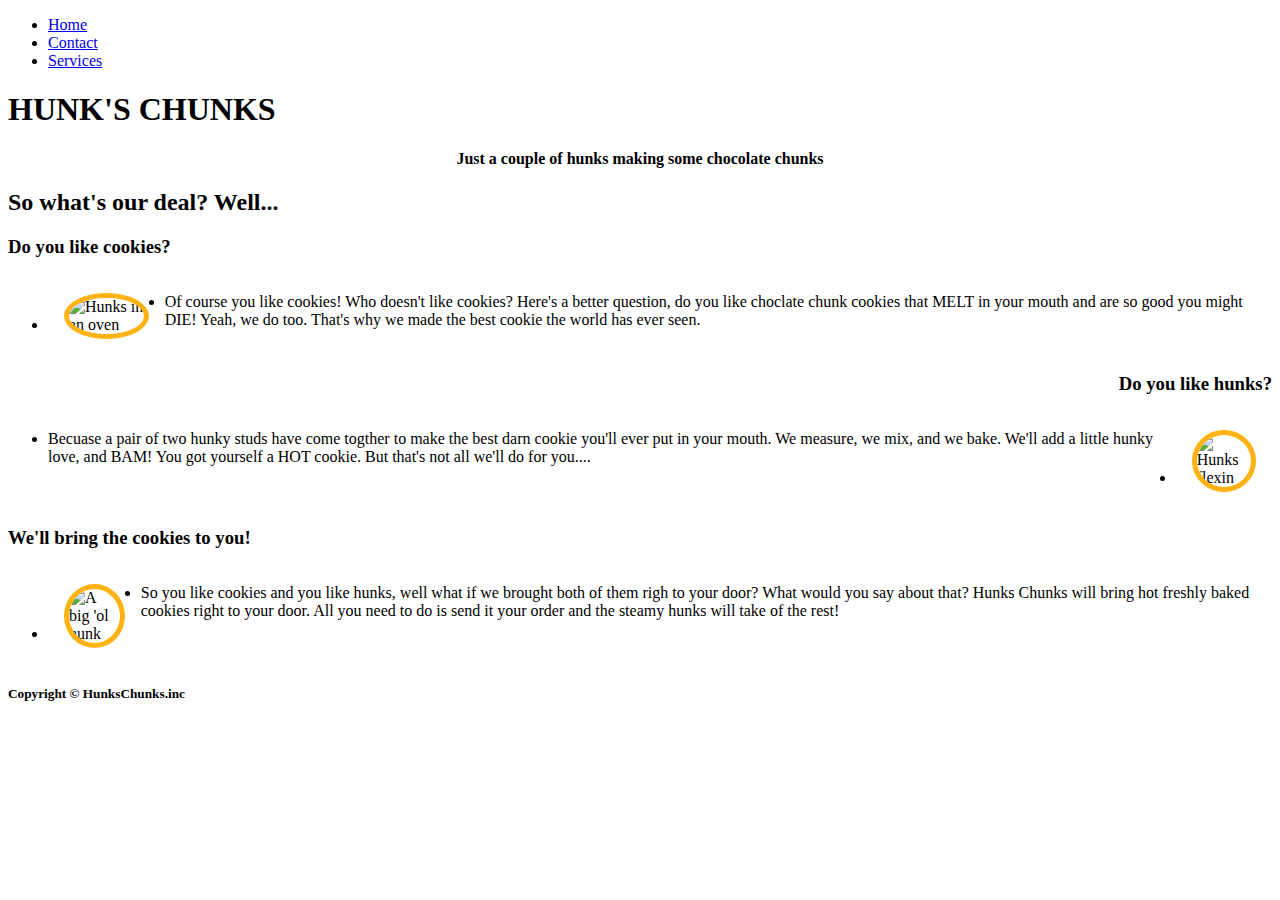
==== hunks.html @ 30c85416 "Add files via upload" ====
<!DOCTYPE html>
<html>
  <head>
    <title>Hunk's Chunks Cookies</title>
    <meta name="viewport" content="width=device-width, initial-scale=1.0">
    <link rel="stylesheet" href="./index.css">
    <link rel="preconnect" href="https://fonts.googleapis.com">
    <link rel="preconnect" href="https://fonts.gstatic.com" crossorigin>
    <link href="https://fonts.googleapis.com/css2?family=Rubik+Dirt&display=swap" rel="stylesheet">

    <style>
      img {
        border-radius: 50%;
        margin: 1em;
        height: 300px;
        border: 5px solid;
        border-color: #feb312;
      }
    </style>
  </head>
  <body>
    <div class="header">
      <nav>
        <ul class="list">
          <li class="list-item"><a href="./index.html" class="nav-link">Home</a></li>
          <li class="list-item"><a href="./contact.html" class="nav-link">Contact</a></li>
          <li class="list-item"><a href="./services.html" class="nav-link">Services</a></li>
        </ul>
      </nav>
    </div>
    <div class="company-name">
      <div>
        <h1>HUNK'S CHUNKS</h1>
        <h4 style="text-align: center; position: relative;">Just a couple of hunks making some chocolate chunks</h4>
        </div>
    </div>

    <div class="main-info">
      <h2>So what's our deal? Well...</h2>
      <div class="info-box" style="text-align: left;">
        <h3>Do you like cookies?</h3>
        <ul style="display: flex; flex-direction: row;">
          <li>
            <img  src="./pictures/oven.jpg" alt="Hunks in an oven">
          </li>
          <li>
            <p class="text-info">Of course you like cookies! Who doesn't like cookies? Here's a better question, 
              do you like choclate chunk cookies that MELT in your mouth and are so good you might 
              DIE! Yeah, we do too. That's why we made the best cookie the world has ever seen.</p>
            </li>
        </ul>
      </div>
      
      <div class="info-box">
        <h3 style="text-align: right;">Do you like hunks?</h3>
        <ul style="display: flex; flex-direction: row;">
          <li>
            <p class="text-info">Becuase a pair of two hunky studs have come togther to make the best darn cookie 
              you'll ever put in your mouth. We measure, we mix, and we bake. We'll add a little hunky 
              love, and BAM! You got yourself a HOT cookie. But that's not all we'll do for you....</p>
   </li>
          <li>
            <img src="./pictures/hunks_chunks_logo_mini2.jpg" alt="Hunks flexin" style="margin-left: 1em">
          </li>
        </ul>
      </div>
      
      <div class="info-box">
        <h3 style="text-align: left;">We'll bring the cookies to you!</h3>
        <ul style="display: flex; flex-direction: row;">
          <li>
            <img src="./pictures/fudge.jpg" alt="A big 'ol hunk">
          </li>
          <li>
            <p class="text-info">So you like cookies and you like hunks, well what if we brought both of them righ to your door? What would you say about that? Hunks Chunks will bring hot freshly baked cookies right to your door. All you need to do is send it your order and the steamy hunks will take of the rest!</p>
          </li>
        </ul>
      </div>
    </div>
      
    </div>

    <footer class="footer">
      <h5>Copyright &copy; HunksChunks.inc </h5>
    </footer>
  </body>
</html>
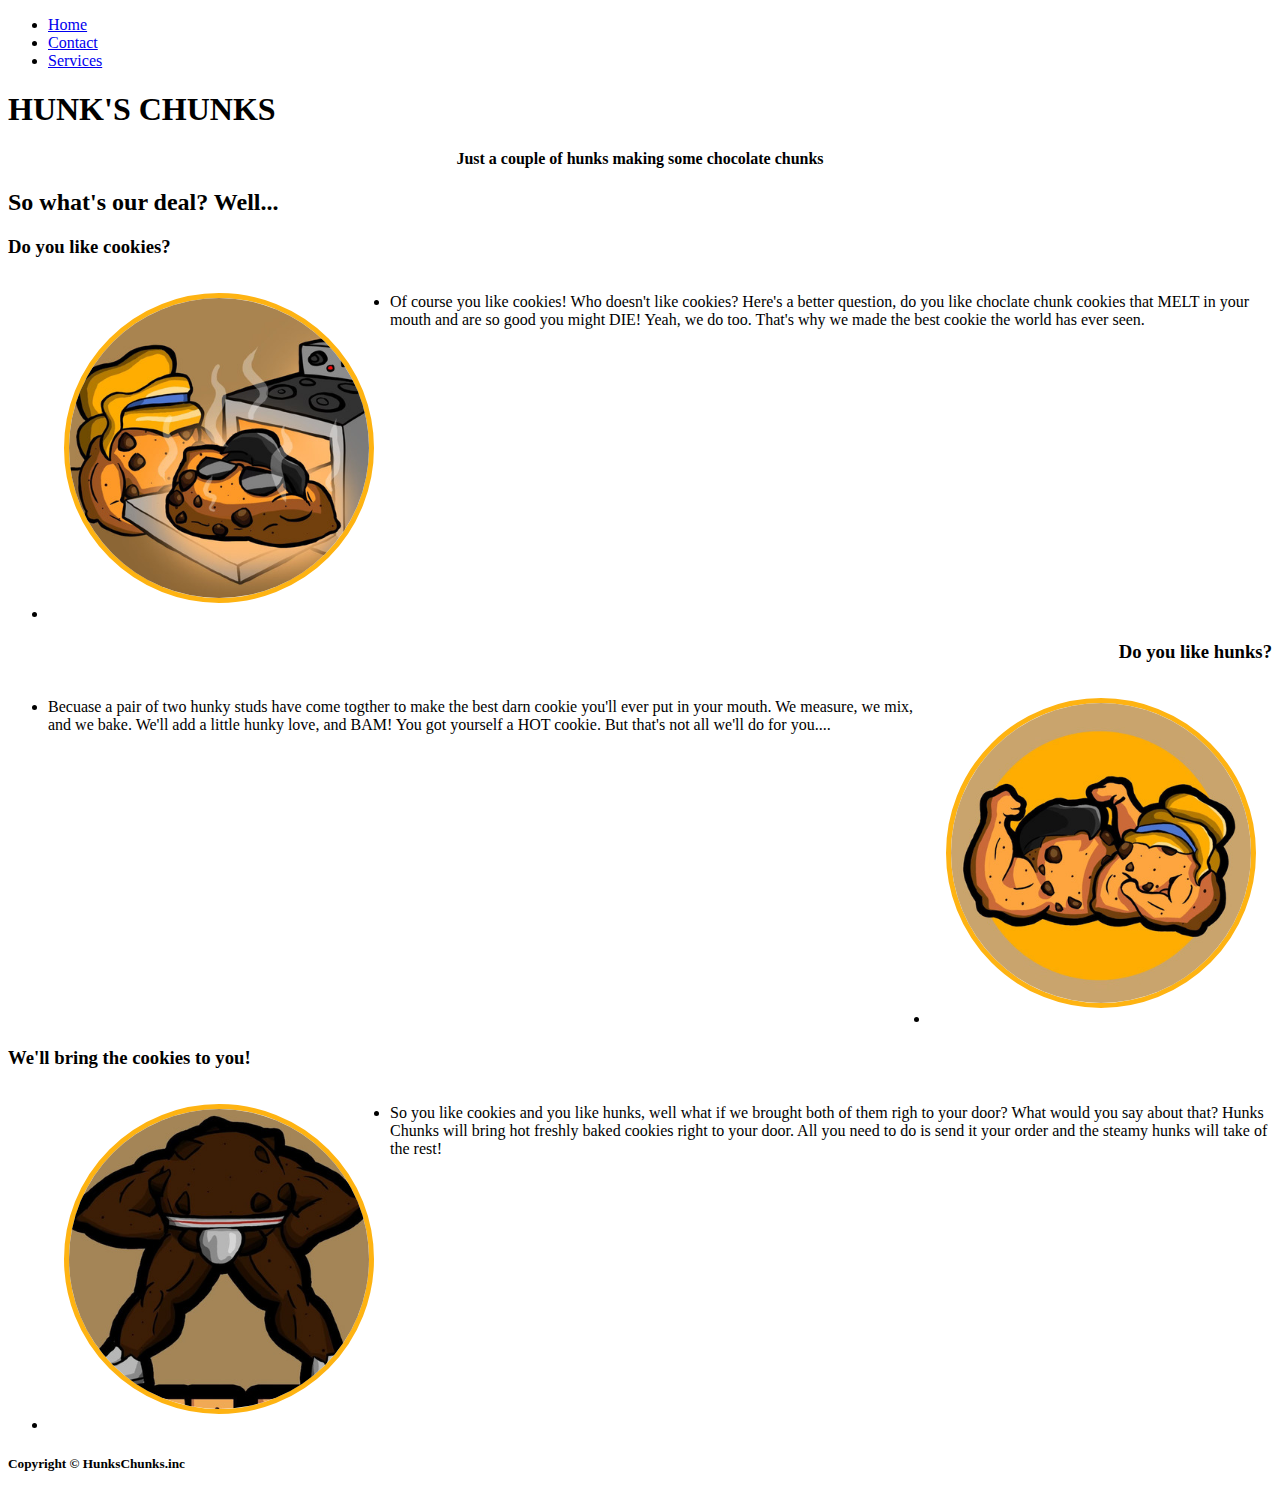
==== commit aec31d55: "Updated links to photos" ====
--- a/hunks.html
+++ b/hunks.html
@@ -41,7 +41,7 @@
         <h3>Do you like cookies?</h3>
         <ul style="display: flex; flex-direction: row;">
           <li>
-            <img  src="./pictures/oven.jpg" alt="Hunks in an oven">
+            <img  src="./Images/oven.jpg" alt="Hunks in an oven">
           </li>
           <li>
             <p class="text-info">Of course you like cookies! Who doesn't like cookies? Here's a better question, 
@@ -60,7 +60,7 @@
               love, and BAM! You got yourself a HOT cookie. But that's not all we'll do for you....</p>
    </li>
           <li>
-            <img src="./pictures/hunks_chunks_logo_mini2.jpg" alt="Hunks flexin" style="margin-left: 1em">
+            <img src="./Images/hunks_chunks_logo_mini2.jpg" alt="Hunks flexin" style="margin-left: 1em">
           </li>
         </ul>
       </div>
@@ -69,7 +69,7 @@
         <h3 style="text-align: left;">We'll bring the cookies to you!</h3>
         <ul style="display: flex; flex-direction: row;">
           <li>
-            <img src="./pictures/fudge.jpg" alt="A big 'ol hunk">
+            <img src="./Images/fudge.jpg" alt="A big 'ol hunk">
           </li>
           <li>
             <p class="text-info">So you like cookies and you like hunks, well what if we brought both of them righ to your door? What would you say about that? Hunks Chunks will bring hot freshly baked cookies right to your door. All you need to do is send it your order and the steamy hunks will take of the rest!</p>
@@ -85,4 +85,4 @@
     </footer>
   </body>
 </html>
-           +           
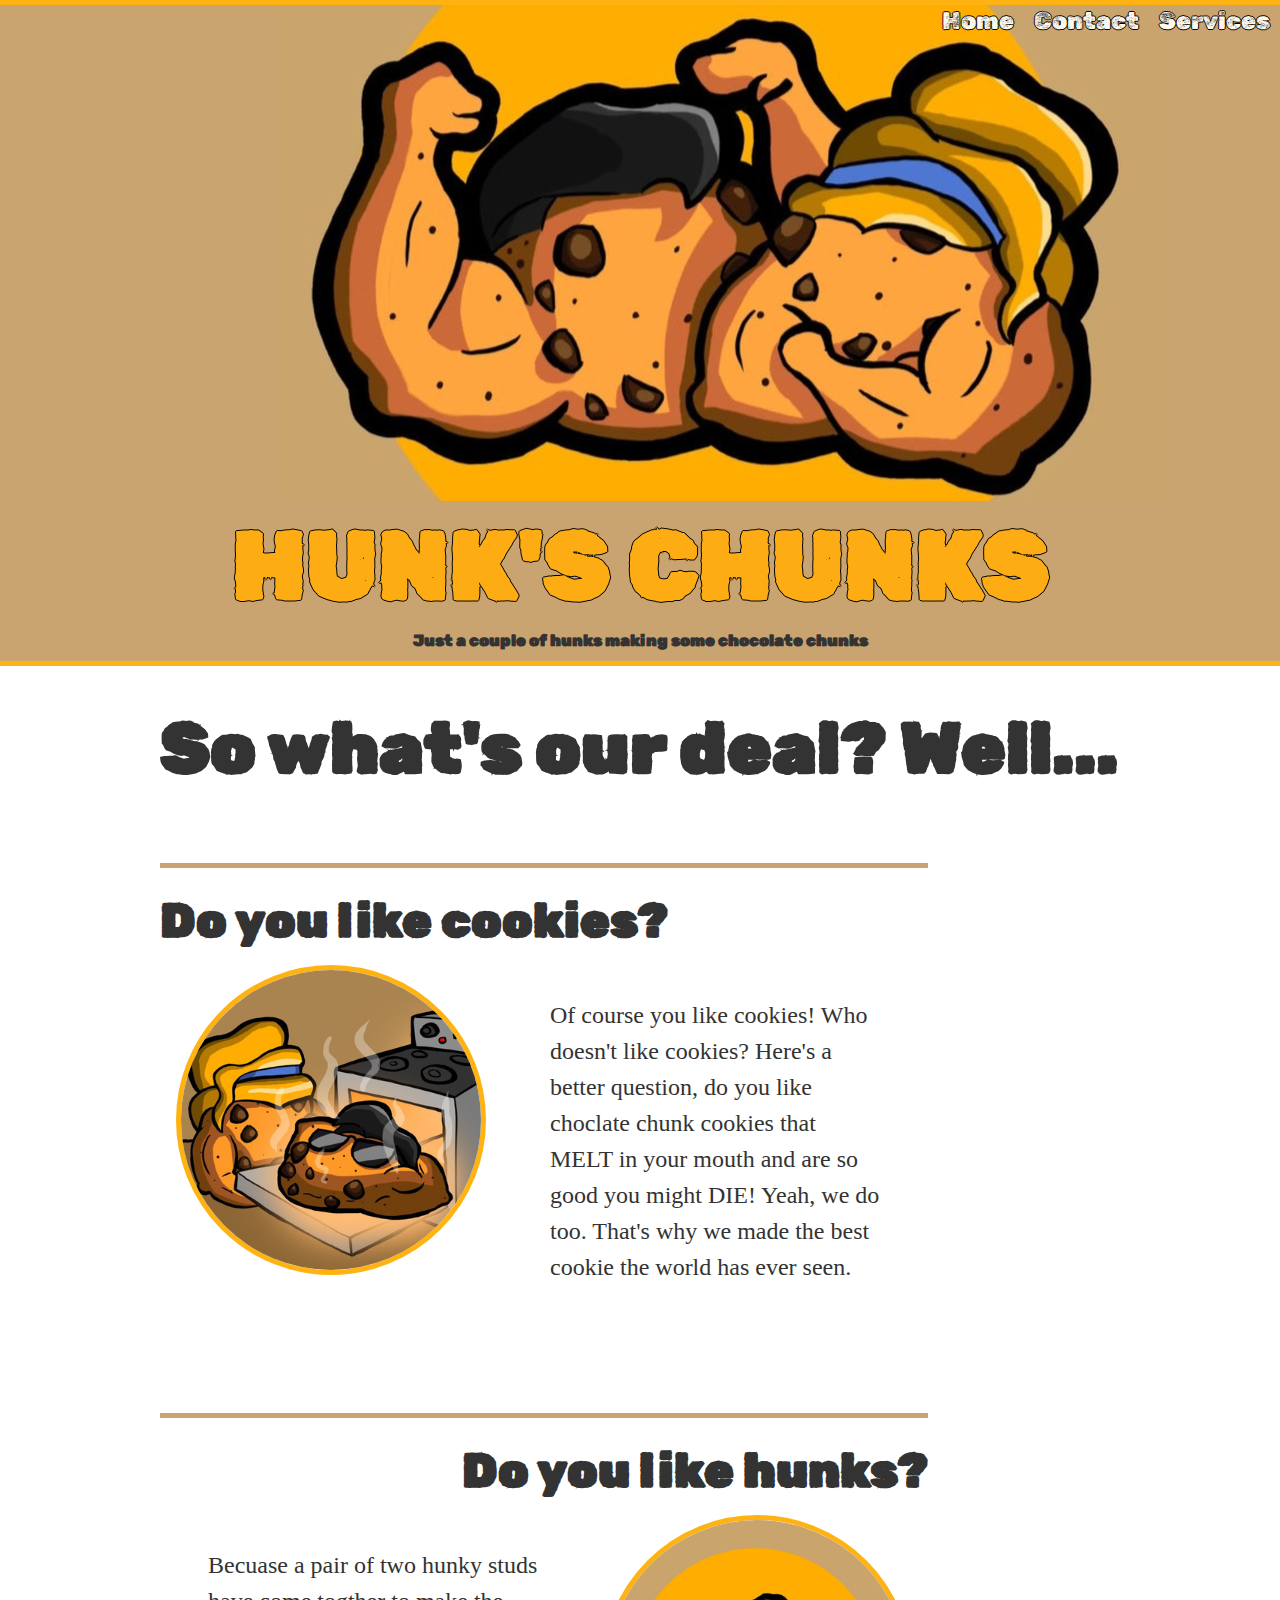
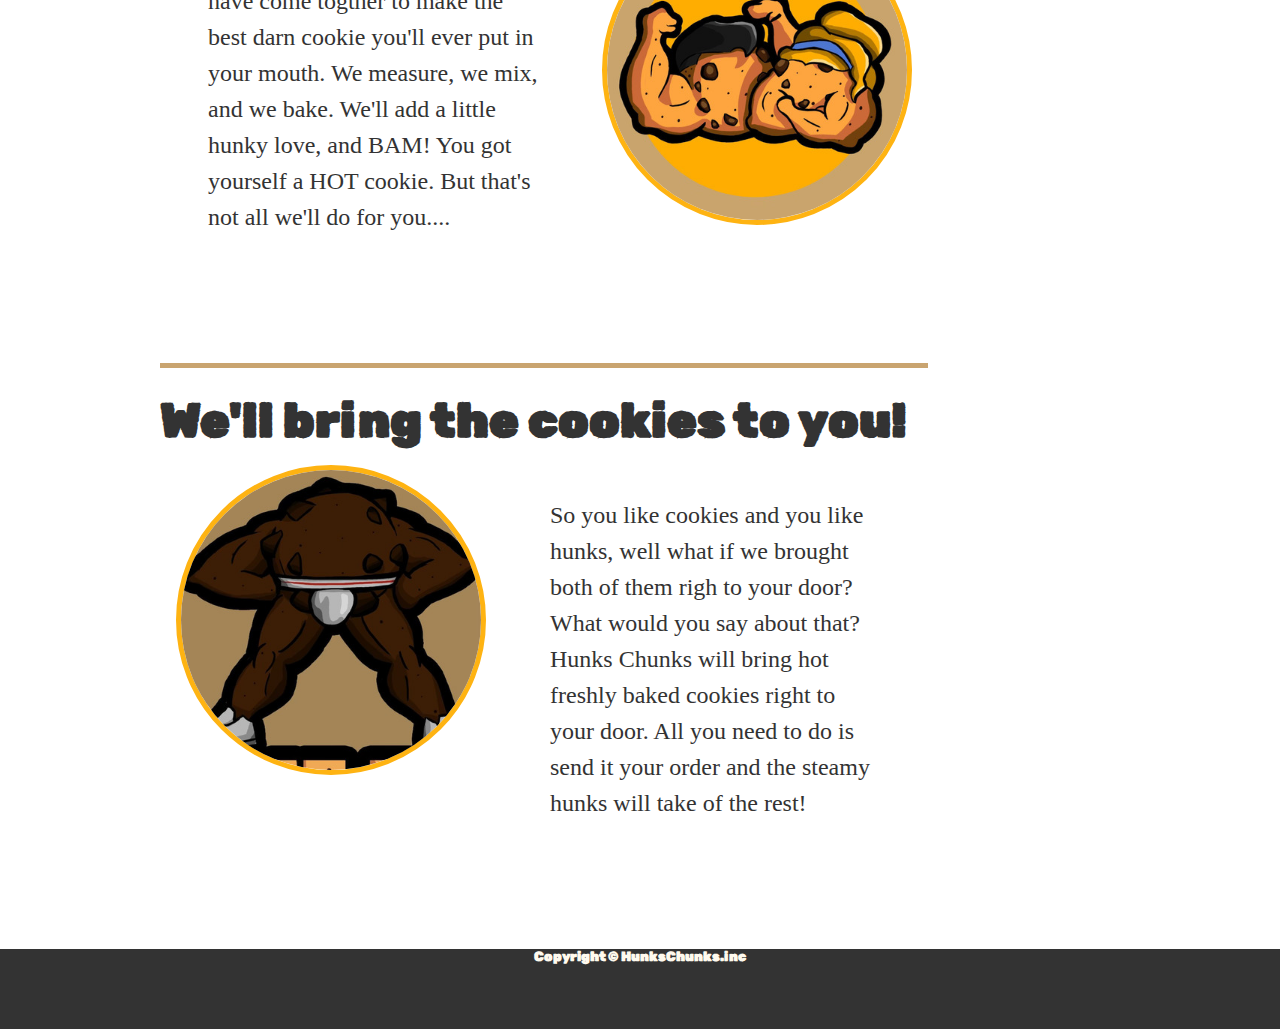
==== commit 14b58513: "Update CSS link" ====
--- a/hunks.html
+++ b/hunks.html
@@ -3,7 +3,7 @@
   <head>
     <title>Hunk's Chunks Cookies</title>
     <meta name="viewport" content="width=device-width, initial-scale=1.0">
-    <link rel="stylesheet" href="./index.css">
+    <link rel="stylesheet" href="./hunks.css">
     <link rel="preconnect" href="https://fonts.googleapis.com">
     <link rel="preconnect" href="https://fonts.gstatic.com" crossorigin>
     <link href="https://fonts.googleapis.com/css2?family=Rubik+Dirt&display=swap" rel="stylesheet">
--- a/hunks.css
+++ b/hunks.css
@@ -0,0 +1,126 @@
+:root {
+  --color-primary: #feb312;
+  --color-secondary: #fffaee;
+  --color-tertiary: #c9a470;
+  --color-text: #333;
+}
+
+*{
+  margin: 0;
+  padding: 0;
+}
+
+html {
+  -webkit-text-size-adjust: 100%;
+  font: sans-serif;
+  margin: 0px;
+  padding: 0px;
+  width: 100%;
+  height: 100%;
+}
+
+body {
+  color: var(--color-text);
+  font-weight: normal;
+  margin: 0px;
+  padding: 0px;
+  width: 100%;
+  height: 100%;
+  font-family: 'Rubik Dirt', cursive;
+}
+
+h1 {
+  text-shadow: -1px 0 black, 0 1px black, 1px 0 black, 0 -1px black;
+  color: #feac14;
+  font-size: 96px;
+  text-align: center;
+  padding: .5rem;
+}
+
+h2 {
+  font-size: 72px;
+  margin-bottom: 1em;
+}
+
+h3 {
+  font-size: 48px; 
+  margin-top: .5em;
+}
+
+ul, ol {
+  list-style: none;
+}
+
+a {
+  text-decoration: none;
+  color: var(--color-text);
+  cursor: pointer;
+}
+
+.list {
+  display: flex;
+  flex-direction: row;
+  float: right;
+}
+
+.list-item {
+  margin: 2px 10px;
+}
+
+.nav-link{
+  color: var(--color-secondary);
+  text-shadow: -1px 0 black, 0 1px black, 1px 0 black, 0 -1px black;
+  font-size: 24px;
+}
+
+.nav-link:hover {
+  color: var(--color-primary);
+}
+
+.header{
+  background-image: url("./Images/header.jpg");
+  width: 100%;
+  margin: 0;
+  max-height: 31em;
+  height: 100%;
+  border-top: solid;
+  border-color:  var(--color-primary);
+  border-width: 5px;
+}
+
+.company-name {
+  background-color: var(--color-tertiary);
+  width: 100%;
+  height: 10em;
+  border-bottom: solid;
+  border-color:  var(--color-primary);
+  border-width: 5px;
+}
+
+.footer {
+  background-color: #333;
+  width: 100%;
+  color: var(--color-secondary);
+  max-height: 5em;
+  height: 100%;
+  text-align: center;
+}
+
+.main-info{
+  margin: 2.5em 10em;
+}
+
+.info-box {
+  max-width: 80%;
+  width: 100%;
+  border-top: 5px solid;
+  border-color: var(--color-tertiary);
+  margin-bottom: 5em;
+}
+
+.text-info {
+  margin: 2em;
+  font-family: "Open Sans";
+  line-height: 1.5;
+  font-size: 24px;
+}
